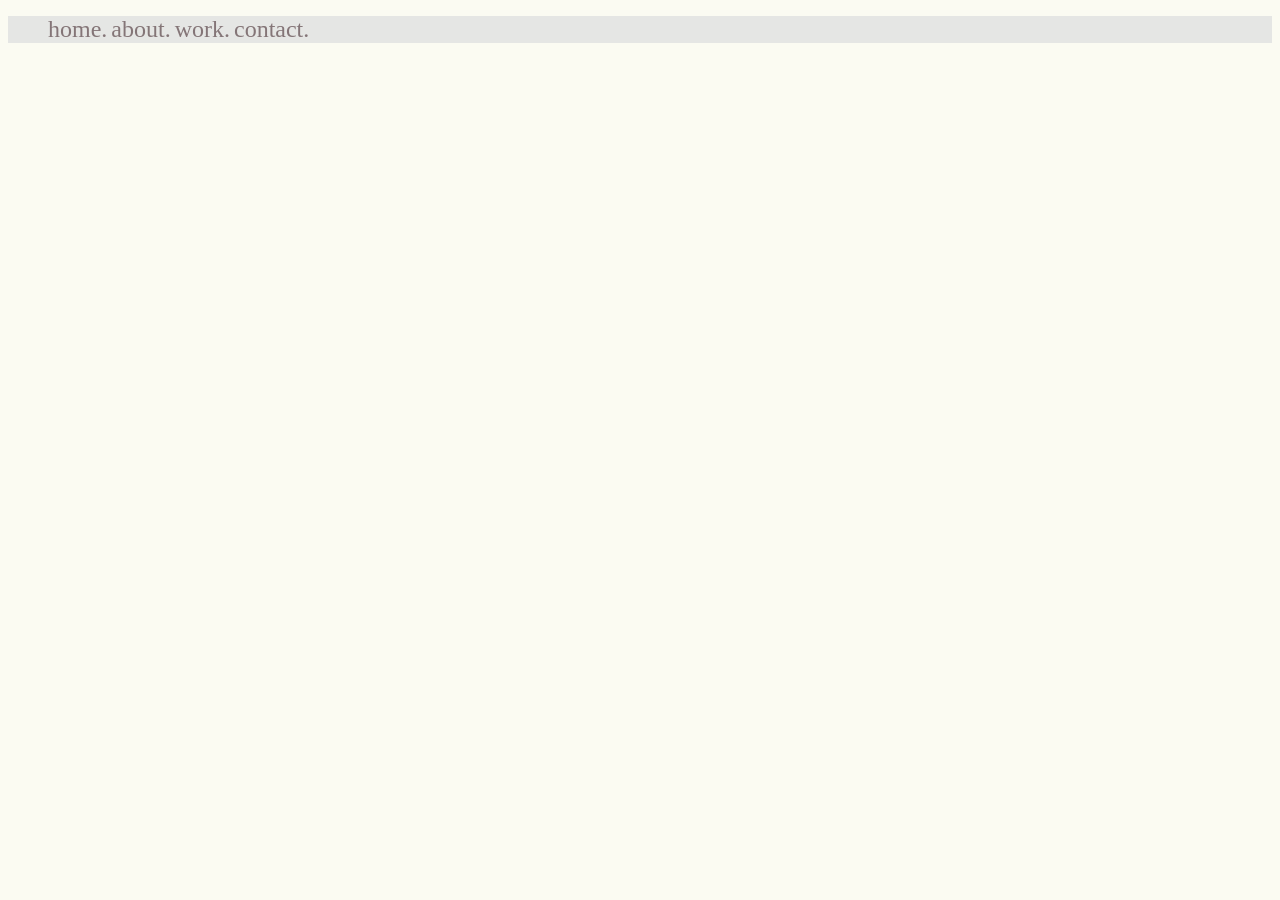
==== pages/about.html @ a86c0304 "Initial buildout" ====
<!DOCTYPE html>
<html lang="en">
<head>
    <meta charset="UTF-8">
    <meta name="viewport" content="width=device-width, initial-scale=1.0">
    <title>about.</title>
    <link rel="stylesheet" href="/styles/styles.css" />
</head>
<body>
    <div id="navbar">
        <div id="breadcrumbs">
          <ul>
            <li><a href="../index.html">home.</a></li>
            <li><a href="/pages/about.html">about.</a></li>
            <li><a href="/pages/work.html">work.</a></li>
            <li><a href="mailto:matt@mattdewey.com">contact.</a></li>
          </ul>
        </div>
      </div>
</body>
</html>
---- styles/styles.css ----
#navbar {
    background-color: #E5E6E4;
    height: auto;
    width: auto;
}

#breadcrumbs {

    a {
    font-size: 24px;
    text-decoration: none;
    color: #847577;
    position: relative;
    }

    li {
        list-style-type: none;
        display: inline-block;
        justify-content: space-between;
    }
}

body {
    background-color: #FBFBF2;
}
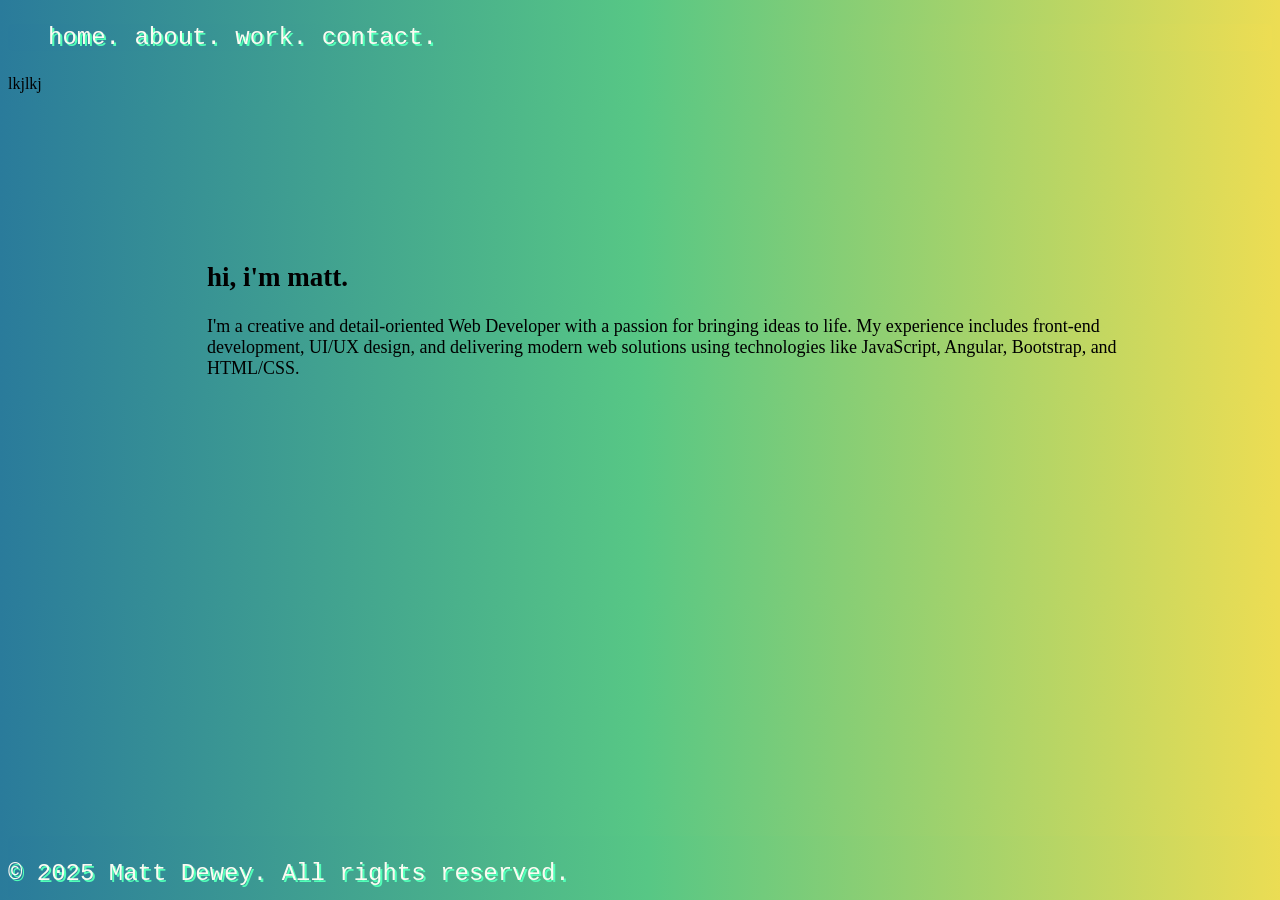
==== commit 4933052e: "Redesign updates." ====
--- a/pages/about.html
+++ b/pages/about.html
@@ -1,21 +1,44 @@
 <!DOCTYPE html>
 <html lang="en">
-<head>
-    <meta charset="UTF-8">
-    <meta name="viewport" content="width=device-width, initial-scale=1.0">
+  <head>
+    <meta charset="UTF-8" />
+    <meta name="viewport" content="width=device-width, initial-scale=1.0" />
     <title>about.</title>
     <link rel="stylesheet" href="/styles/styles.css" />
-</head>
-<body>
-    <div id="navbar">
-        <div id="breadcrumbs">
-          <ul>
-            <li><a href="../index.html">home.</a></li>
-            <li><a href="/pages/about.html">about.</a></li>
-            <li><a href="/pages/work.html">work.</a></li>
-            <li><a href="mailto:matt@mattdewey.com">contact.</a></li>
-          </ul>
+  </head>
+  <body>
+    <div id="page">
+      <div id="header">
+        <div id="navbar">
+          <div id="breadcrumbs">
+            <ul>
+              <li><a href="/index.html">home.</a></li>
+              <li><a href="/pages/about.html">about.</a></li>
+              <li><a href="/pages/work.html">work.</a></li>
+              <li><a href="mailto:matt@mattdewey.com">contact.</a></li>
+            </ul>
+          </div>
+        </div>
+        <div id="content">
+          <section id="welcome" class="welcome">
+            <h1>hi, i'm matt.</h1>
+            <p>
+              I'm a creative and detail-oriented Web Developer with a passion
+              for bringing ideas to life. My experience includes front-end
+              development, UI/UX design, and delivering modern web solutions
+              using technologies like JavaScript, Angular, Bootstrap, and
+              HTML/CSS.
+            </p>
+          </section>
+          <section id="details" class="details">
+            lkjlkj
+          </section>
         </div>
       </div>
-</body>
-</html>+    </div>
+    <footer id="footer">
+      <p>&copy; 2025 Matt Dewey. All rights reserved.</p>
+    </footer>
+    <script src="/scripts/main.js"></script>
+  </body>
+</html>
--- a/styles/styles.css
+++ b/styles/styles.css
@@ -1,16 +1,40 @@
 #navbar {
-    background-color: #E5E6E4;
+    width: 100vw;
+    height: 2rem;
+    margin: 0;
+    padding: 0;
+    font-family: 'Courier New', Courier, monospace;
+    font-size: 24px;
+    text-align: left;
+    border-radius: 5px;
     height: auto;
     width: auto;
+    background: linear-gradient(90deg,rgba(42, 123, 155, 1) 0%, rgba(87, 199, 133, 1) 50%, rgba(237, 221, 83, 1) 100%);
+    color: #FBFBF2;
+    text-shadow: 2px 2px #52FFB8;
+}
+
+#footer {
+    position: absolute;
+    bottom: 0;
+    width: 100vw;
+    height: 4rem;
+    font-family: 'Courier New', Courier, monospace;
+    font-size: 24px;
+    text-align: left;
+    border-radius: 5px;
+    background: linear-gradient(90deg,rgba(42, 123, 155, 1) 0%, rgba(87, 199, 133, 1) 50%, rgba(237, 221, 83, 1) 100%);
+    color: #FBFBF2;
+    text-shadow: 2px 2px #52FFB8;
 }
 
 #breadcrumbs {
 
     a {
-    font-size: 24px;
-    text-decoration: none;
-    color: #847577;
-    position: relative;
+        font-size: 24px;
+        text-decoration: none;
+        color: #FBFBF2;
+        position: relative;
     }
 
     li {
@@ -18,8 +42,118 @@
         display: inline-block;
         justify-content: space-between;
     }
+
+    a:hover {
+        color: #4DFFF3;
+    }
+}
+
+.welcome {
+    font-size: 18px;
+    font-family: Georgia, 'Times New Roman', Times, serif;
+    color: #000000;
+    height: auto;
+    width: 75%;
+    padding: 10px;
+    margin: 5px;
+    position: absolute;
+    top: 25%;
+    left: 15%;
+}
+
+.backgroundLogo1 {
+    opacity: 0.2;
+    padding: 0;
+    position:relative;
+    top: 10%;
+    left: 10%;
+    height: 100%;
+    width: 100%;
+}
+
+#name {
+    height: auto;
+    width: auto;
+    margin: auto;
+    color: #FBFBF2;
+    font-family: 'Black Jack', sans-serif, cursive;
+
+   h1 {
+        font-size: 48px;
+        padding: 10px;
+        margin: 5px;
+                position-anchor: relative;
+    }
+
+    h2 {
+        font-size: 24px;
+        padding: 10px;
+        margin: 5px;
+        position-anchor: relative;
+        position: absolute;   
+                top: 30%;
+        left: 5%;  
+    }
+
+    h3 {
+        font-size: 45px;
+        padding: 10px;
+        margin: 5px;
+                position-anchor: relative;
+        position: absolute;  
+                top: 50%;
+        left: 45%;
+    }
+
+    #logo {
+        height: 250px;
+        width: 250px;
+        padding: 10px;
+        margin: 5px;
+    }
+}
+
+.projects {
+    height: auto;
+    width: auto;
+    padding: 10px;
+    margin: 5px;
+    border-radius: 5px;
+    border-style: double;
+    border-color: #FFF;
+    color: #FBFBF2;
+
+    li {
+        color: #FBFBF2;
+        font-size: 24px;
+        list-style-type: none;
+
+        a {
+            text-decoration: underline;
+            color: #FBFBF2;
+        }
+    }
 }
 
 body {
-    background-color: #FBFBF2;
+background: #000000;
+    background: linear-gradient(90deg,rgba(42, 123, 155, 1) 0%, rgba(87, 199, 133, 1) 50%, rgba(237, 221, 83, 1) 100%);
+}
+
+aside {
+    float: right;
+    width: auto;
+    height: auto;
+    padding: 10px;
+    margin: 5px;
+    border-radius: 5px;
+}
+
+#intro {
+    font-size: 50px;
+    font-family: 'Lucida Sans', 'Lucida Sans Regular', 'Lucida Grande', 'Lucida Sans Unicode', Geneva, Verdana, sans-serif;
+    text-shadow: 2px 2px #daff52;
+        position: absolute;
+    top: 35%;
+    left: 25%;
 }
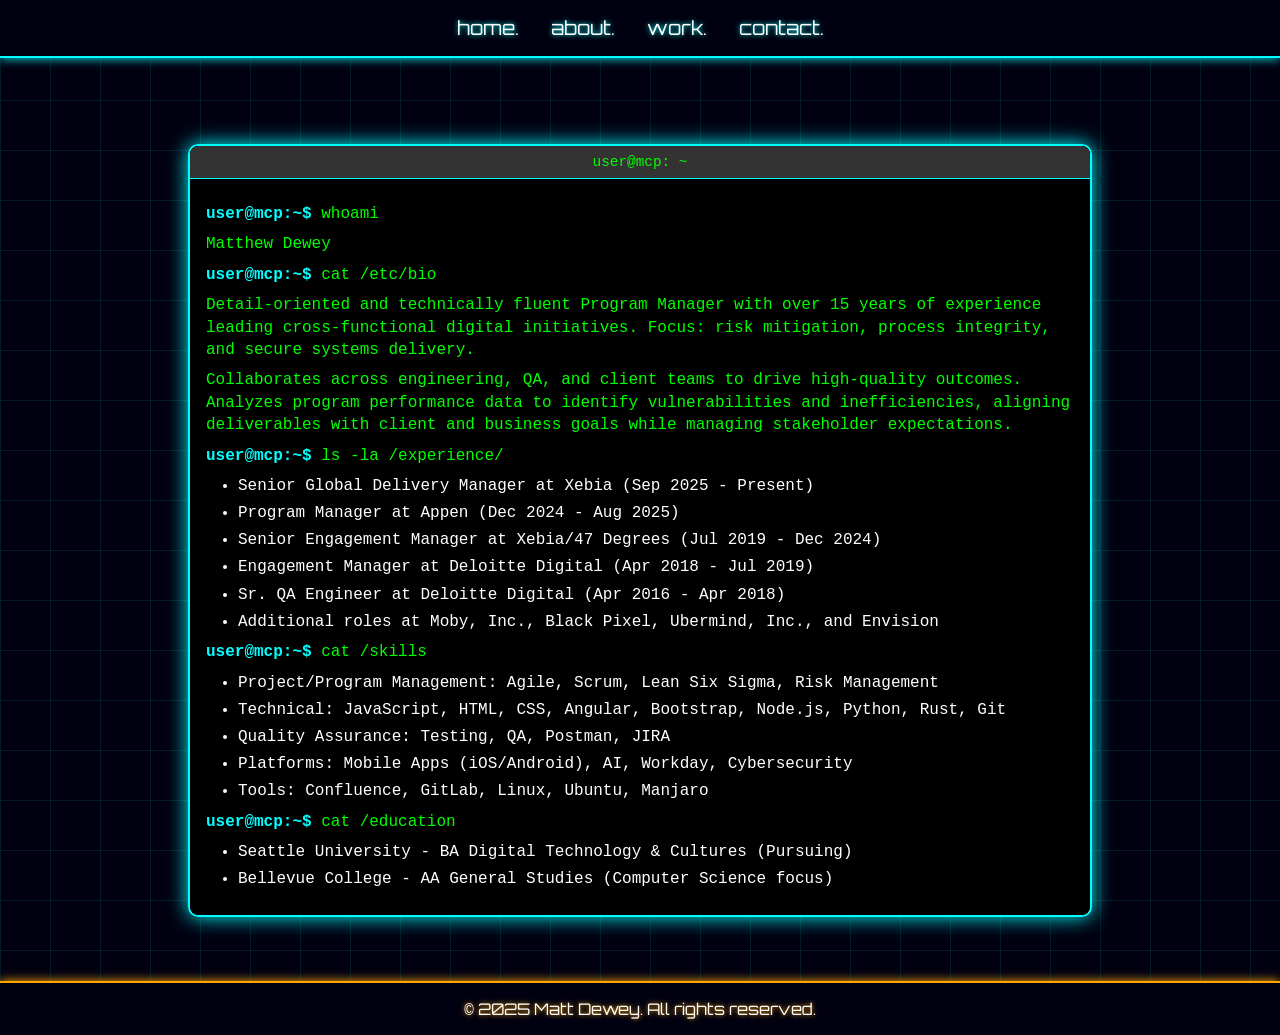
==== commit dc90c6f3: "Complete site revamp." ====
--- a/pages/about.html
+++ b/pages/about.html
@@ -1,9 +1,13 @@
-<!DOCTYPE html>
+<!doctype html>
 <html lang="en">
   <head>
     <meta charset="UTF-8" />
     <meta name="viewport" content="width=device-width, initial-scale=1.0" />
-    <title>about.</title>
+    <title>About - Matt Dewey</title>
+    <link
+      href="https://fonts.googleapis.com/css2?family=Orbitron:wght@400;700&display=swap"
+      rel="stylesheet"
+    />
     <link rel="stylesheet" href="/styles/styles.css" />
   </head>
   <body>
@@ -19,26 +23,46 @@
             </ul>
           </div>
         </div>
-        <div id="content">
-          <section id="welcome" class="welcome">
-            <h1>hi, i'm matt.</h1>
-            <p>
-              I'm a creative and detail-oriented Web Developer with a passion
-              for bringing ideas to life. My experience includes front-end
-              development, UI/UX design, and delivering modern web solutions
-              using technologies like JavaScript, Angular, Bootstrap, and
-              HTML/CSS.
-            </p>
-          </section>
-          <section id="details" class="details">
-            lkjlkj
-          </section>
-        </div>
       </div>
+      <main>
+        <section id="welcome" class="welcome terminal">
+          <div class="terminal-window">
+            <div class="terminal-header">user@mcp: ~</div>
+            <div class="terminal-content">
+              <p><span class="prompt">user@mcp:~$</span> whoami</p>
+              <p>Matthew Dewey</p>
+              <p><span class="prompt">user@mcp:~$</span> cat /etc/bio</p>
+              <p>Detail-oriented and technically fluent Program Manager with over 15 years of experience leading cross-functional digital initiatives. Focus: risk mitigation, process integrity, and secure systems delivery.</p>
+              <p>Collaborates across engineering, QA, and client teams to drive high-quality outcomes. Analyzes program performance data to identify vulnerabilities and inefficiencies, aligning deliverables with client and business goals while managing stakeholder expectations.</p>
+              <p><span class="prompt">user@mcp:~$</span> ls -la /experience/</p>
+              <ul>
+                <li>Senior Global Delivery Manager at Xebia (Sep 2025 - Present)</li>
+                <li>Program Manager at Appen (Dec 2024 - Aug 2025)</li>
+                <li>Senior Engagement Manager at Xebia/47 Degrees (Jul 2019 - Dec 2024)</li>
+                <li>Engagement Manager at Deloitte Digital (Apr 2018 - Jul 2019)</li>
+                <li>Sr. QA Engineer at Deloitte Digital (Apr 2016 - Apr 2018)</li>
+                <li>Additional roles at Moby, Inc., Black Pixel, Ubermind, Inc., and Envision</li>
+              </ul>
+              <p><span class="prompt">user@mcp:~$</span> cat /skills</p>
+              <ul>
+                <li>Project/Program Management: Agile, Scrum, Lean Six Sigma, Risk Management</li>
+                <li>Technical: JavaScript, HTML, CSS, Angular, Bootstrap, Node.js, Python, Rust, Git</li>
+                <li>Quality Assurance: Testing, QA, Postman, JIRA</li>
+                <li>Platforms: Mobile Apps (iOS/Android), AI, Workday, Cybersecurity</li>
+                <li>Tools: Confluence, GitLab, Linux, Ubuntu, Manjaro</li>
+              </ul>
+              <p><span class="prompt">user@mcp:~$</span> cat /education</p>
+              <ul>
+                <li>Seattle University - BA Digital Technology & Cultures (Pursuing)</li>
+                <li>Bellevue College - AA General Studies (Computer Science focus)</li>
+              </ul>
+            </div>
+          </div>
+        </section>
+      </main>
     </div>
     <footer id="footer">
       <p>&copy; 2025 Matt Dewey. All rights reserved.</p>
     </footer>
-    <script src="/scripts/main.js"></script>
   </body>
 </html>
--- a/styles/styles.css
+++ b/styles/styles.css
@@ -1,159 +1,210 @@
-#navbar {
-    width: 100vw;
-    height: 2rem;
+/* Tron Theme Styles */
+
+@import url('https://fonts.googleapis.com/css2?family=Orbitron:wght@400;700&display=swap');
+
+body {
     margin: 0;
     padding: 0;
-    font-family: 'Courier New', Courier, monospace;
-    font-size: 24px;
+    background: #000011;
+    background-image: 
+        linear-gradient(rgba(0, 255, 255, 0.1) 1px, transparent 1px),
+        linear-gradient(90deg, rgba(0, 255, 255, 0.1) 1px, transparent 1px);
+    background-size: 50px 50px;
+    color: #FFFFFF;
+    font-family: 'Orbitron', monospace;
+    overflow-x: hidden;
+}
+
+#page {
+    min-height: 100vh;
+    display: flex;
+    flex-direction: column;
+}
+
+#header {
+    position: fixed;
+    top: 0;
+    width: 100%;
+    z-index: 100;
+}
+
+#navbar {
+    background: rgba(0, 0, 17, 0.9);
+    border-bottom: 2px solid #00FFFF;
+    padding: 1rem;
+    box-shadow: 0 0 10px #00FFFF;
+}
+
+#breadcrumbs ul {
+    list-style: none;
+    padding: 0;
+    margin: 0;
+    display: flex;
+    justify-content: center;
+    gap: 2rem;
+}
+
+#breadcrumbs a {
+    color: #FFFFFF;
+    text-decoration: none;
+    font-size: 1.2rem;
+    text-shadow: 0 0 5px #00FFFF;
+    transition: color 0.3s;
+}
+
+#breadcrumbs a:hover {
+    color: #00FFFF;
+    text-shadow: 0 0 10px #00FFFF;
+}
+
+main {
+    flex: 1;
+    display: flex;
+    flex-direction: column;
+    justify-content: center;
+    align-items: center;
+    text-align: center;
+    padding: 2rem;
+    margin-top: 5rem; /* Account for fixed header */
+}
+
+#logo1 {
+    margin-bottom: 2rem;
+}
+
+.backgroundLogo1 {
+    max-width: 300px;
+    height: auto;
+    opacity: 0.7;
+    filter: drop-shadow(0 0 10px #00FFFF);
+}
+
+#shortBlurb {
+    margin-bottom: 2rem;
+}
+
+#intro {
+    font-size: 3rem;
+    color: #FFFFFF;
+    text-shadow: 0 0 20px #00FFFF;
+    animation: flicker 2s infinite alternate;
+}
+
+@keyframes flicker {
+    0% { opacity: 1; }
+    50% { opacity: 0.8; }
+    100% { opacity: 1; }
+}
+
+.welcome {
+    max-width: 900px;
+    margin: 2rem auto;
+    padding: 0;
+    background: rgba(0, 0, 17, 0.9);
+    border: 2px solid #00FFFF;
+    border-radius: 10px;
+    box-shadow: 0 0 20px #00FFFF;
+    overflow: hidden;
+}
+
+.terminal-window {
+    background: #000;
+    border-radius: 8px;
+    overflow: hidden;
+}
+
+.terminal-header {
+    background: #333;
+    color: #00FF00;
+    padding: 0.5rem 1rem;
+    font-size: 0.9rem;
+    font-family: 'Courier New', monospace;
+    border-bottom: 1px solid #00FFFF;
+}
+
+.terminal-content {
+    padding: 1rem;
+    font-family: 'Courier New', monospace;
+    font-size: 1rem;
+    line-height: 1.4;
+    color: #00FF00;
     text-align: left;
-    border-radius: 5px;
-    height: auto;
-    width: auto;
-    background: linear-gradient(90deg,rgba(42, 123, 155, 1) 0%, rgba(87, 199, 133, 1) 50%, rgba(237, 221, 83, 1) 100%);
-    color: #FBFBF2;
-    text-shadow: 2px 2px #52FFB8;
+}
+
+.terminal-content p {
+    margin: 0.5rem 0;
+    color: #00FF00;
+}
+
+.terminal-content .prompt {
+    color: #00FFFF;
+    font-weight: bold;
+}
+
+.terminal-content ul {
+    margin: 0.5rem 0;
+    padding-left: 2rem;
+}
+
+.terminal-content li {
+    color: #FFFFFF;
+    margin-bottom: 0.3rem;
+}
+
+.details {
+    margin-top: 2rem;
 }
 
 #footer {
-    position: absolute;
-    bottom: 0;
-    width: 100vw;
-    height: 4rem;
-    font-family: 'Courier New', Courier, monospace;
-    font-size: 24px;
-    text-align: left;
-    border-radius: 5px;
-    background: linear-gradient(90deg,rgba(42, 123, 155, 1) 0%, rgba(87, 199, 133, 1) 50%, rgba(237, 221, 83, 1) 100%);
-    color: #FBFBF2;
-    text-shadow: 2px 2px #52FFB8;
-}
-
-#breadcrumbs {
-
-    a {
-        font-size: 24px;
-        text-decoration: none;
-        color: #FBFBF2;
-        position: relative;
-    }
-
-    li {
-        list-style-type: none;
-        display: inline-block;
-        justify-content: space-between;
-    }
-
-    a:hover {
-        color: #4DFFF3;
-    }
-}
-
-.welcome {
-    font-size: 18px;
-    font-family: Georgia, 'Times New Roman', Times, serif;
-    color: #000000;
-    height: auto;
-    width: 75%;
-    padding: 10px;
-    margin: 5px;
-    position: absolute;
-    top: 25%;
-    left: 15%;
-}
-
-.backgroundLogo1 {
-    opacity: 0.2;
-    padding: 0;
-    position:relative;
-    top: 10%;
-    left: 10%;
-    height: 100%;
-    width: 100%;
-}
-
-#name {
-    height: auto;
-    width: auto;
-    margin: auto;
-    color: #FBFBF2;
-    font-family: 'Black Jack', sans-serif, cursive;
-
-   h1 {
-        font-size: 48px;
-        padding: 10px;
-        margin: 5px;
-                position-anchor: relative;
-    }
-
-    h2 {
-        font-size: 24px;
-        padding: 10px;
-        margin: 5px;
-        position-anchor: relative;
-        position: absolute;   
-                top: 30%;
-        left: 5%;  
-    }
-
-    h3 {
-        font-size: 45px;
-        padding: 10px;
-        margin: 5px;
-                position-anchor: relative;
-        position: absolute;  
-                top: 50%;
-        left: 45%;
-    }
-
-    #logo {
-        height: 250px;
-        width: 250px;
-        padding: 10px;
-        margin: 5px;
-    }
+    background: rgba(0, 0, 17, 0.9);
+    border-top: 2px solid #FFA500;
+    padding: 1rem;
+    text-align: center;
+    color: #FFFFFF;
+    text-shadow: 0 0 5px #FFA500;
+    box-shadow: 0 0 10px #FFA500;
+}
+
+#footer p {
+    margin: 0;
+    font-size: 1rem;
+}
+
+/* Additional styles for other pages */
+#name h1, #name h2, #name h3 {
+    color: #00FF00;
+    text-shadow: 0 0 10px #00FF00;
 }
 
 .projects {
-    height: auto;
-    width: auto;
-    padding: 10px;
-    margin: 5px;
-    border-radius: 5px;
-    border-style: double;
-    border-color: #FFF;
-    color: #FBFBF2;
-
-    li {
-        color: #FBFBF2;
-        font-size: 24px;
-        list-style-type: none;
-
-        a {
-            text-decoration: underline;
-            color: #FBFBF2;
-        }
-    }
-}
-
-body {
-background: #000000;
-    background: linear-gradient(90deg,rgba(42, 123, 155, 1) 0%, rgba(87, 199, 133, 1) 50%, rgba(237, 221, 83, 1) 100%);
+    background: rgba(0, 0, 17, 0.8);
+    border: 1px solid #00FFFF;
+    border-radius: 10px;
+    padding: 2rem;
+    margin: 2rem auto;
+    max-width: 800px;
+    box-shadow: 0 0 20px #00FFFF;
+}
+
+.projects li {
+    color: #FFFFFF;
+    margin-bottom: 1rem;
+}
+
+.projects a {
+    color: #00FFFF;
+    text-decoration: none;
+}
+
+.projects a:hover {
+    text-shadow: 0 0 10px #00FFFF;
 }
 
 aside {
-    float: right;
-    width: auto;
-    height: auto;
-    padding: 10px;
-    margin: 5px;
-    border-radius: 5px;
-}
-
-#intro {
-    font-size: 50px;
-    font-family: 'Lucida Sans', 'Lucida Sans Regular', 'Lucida Grande', 'Lucida Sans Unicode', Geneva, Verdana, sans-serif;
-    text-shadow: 2px 2px #daff52;
-        position: absolute;
-    top: 35%;
-    left: 25%;
+    background: rgba(0, 0, 17, 0.8);
+    border: 1px solid #00FFFF;
+    border-radius: 10px;
+    padding: 1rem;
+    margin: 1rem;
+    box-shadow: 0 0 10px #00FFFF;
 }
